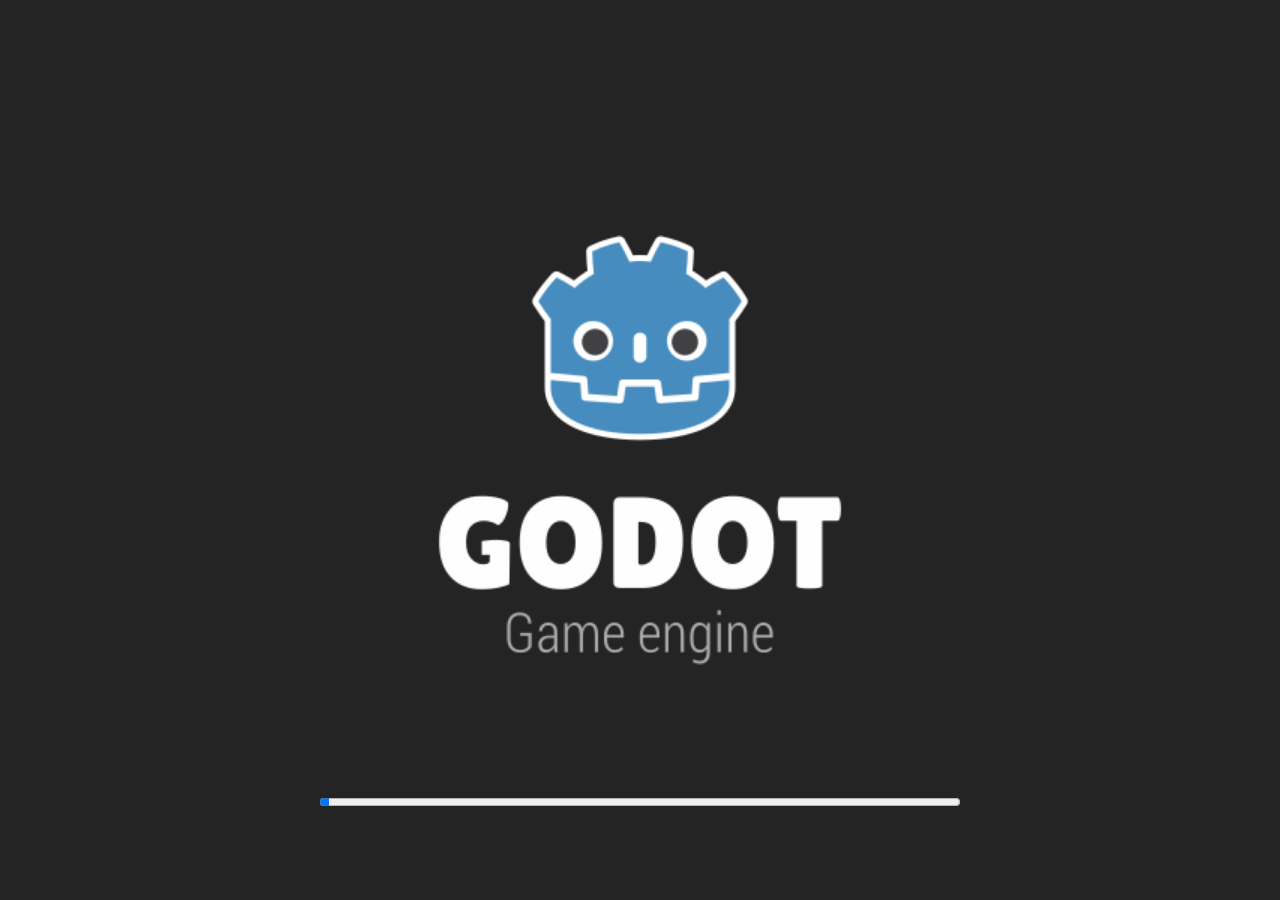
==== if-i-fits-i-sits/index.html @ 99f7f25c "Add If I Fits, I Sits: playable web build and privacy policy Puts the puzzle game on the site at /if" ====
<!DOCTYPE html>
<html lang="en">
	<head>
		<meta charset="utf-8">
		<meta name="viewport" content="width=device-width, user-scalable=no, initial-scale=1.0">
		<title>If I Fits, I Sits</title>
		<style>
html, body, #canvas {
	margin: 0;
	padding: 0;
	border: 0;
}

body {
	color: white;
	background-color: black;
	overflow: hidden;
	touch-action: none;
}

#canvas {
	display: block;
}

#canvas:focus {
	outline: none;
}

#status, #status-splash, #status-progress {
	position: absolute;
	left: 0;
	right: 0;
}

#status, #status-splash {
	top: 0;
	bottom: 0;
}

#status {
	background-color: #242424;
	display: flex;
	flex-direction: column;
	justify-content: center;
	align-items: center;
	visibility: hidden;
}

#status-splash {
	max-height: 100%;
	max-width: 100%;
	margin: auto;
}

#status-splash.show-image--false {
	display: none;
}

#status-splash.fullsize--true {
	height: 100%;
	width: 100%;
	object-fit: contain;
}

#status-splash.use-filter--false {
	image-rendering: pixelated;
}

#status-progress, #status-notice {
	display: none;
}

#status-progress {
	bottom: 10%;
	width: 50%;
	margin: 0 auto;
}

#status-notice {
	background-color: #5b3943;
	border-radius: 0.5rem;
	border: 1px solid #9b3943;
	color: #e0e0e0;
	font-family: 'Noto Sans', 'Droid Sans', Arial, sans-serif;
	line-height: 1.3;
	margin: 0 2rem;
	overflow: hidden;
	padding: 1rem;
	text-align: center;
	z-index: 1;
}
		</style>
		<link id="-gd-engine-icon" rel="icon" type="image/png" href="index.icon.png" />
<link rel="apple-touch-icon" href="index.apple-touch-icon.png"/>

	</head>
	<body>
		<canvas id="canvas">
			Your browser does not support the canvas tag.
		</canvas>

		<noscript>
			Your browser does not support JavaScript.
		</noscript>

		<div id="status">
			<img id="status-splash" class="show-image--true fullsize--true use-filter--true" src="index.png" alt="">
			<progress id="status-progress"></progress>
			<div id="status-notice"></div>
		</div>

		<script src="index.js"></script>
		<script>
const GODOT_CONFIG = {"args":[],"canvasResizePolicy":2,"emscriptenPoolSize":8,"ensureCrossOriginIsolationHeaders":true,"executable":"index","experimentalVK":false,"fileSizes":{"index.pck":552380,"index.wasm":37700666},"focusCanvas":true,"gdextensionLibs":[],"godotPoolSize":4};
const GODOT_THREADS_ENABLED = false;
const engine = new Engine(GODOT_CONFIG);

(function () {
	const statusOverlay = document.getElementById('status');
	const statusProgress = document.getElementById('status-progress');
	const statusNotice = document.getElementById('status-notice');

	let initializing = true;
	let statusMode = '';

	function setStatusMode(mode) {
		if (statusMode === mode || !initializing) {
			return;
		}
		if (mode === 'hidden') {
			statusOverlay.remove();
			initializing = false;
			return;
		}
		statusOverlay.style.visibility = 'visible';
		statusProgress.style.display = mode === 'progress' ? 'block' : 'none';
		statusNotice.style.display = mode === 'notice' ? 'block' : 'none';
		statusMode = mode;
	}

	function setStatusNotice(text) {
		while (statusNotice.lastChild) {
			statusNotice.removeChild(statusNotice.lastChild);
		}
		const lines = text.split('\n');
		lines.forEach((line) => {
			statusNotice.appendChild(document.createTextNode(line));
			statusNotice.appendChild(document.createElement('br'));
		});
	}

	function displayFailureNotice(err) {
		console.error(err);
		if (err instanceof Error) {
			setStatusNotice(err.message);
		} else if (typeof err === 'string') {
			setStatusNotice(err);
		} else {
			setStatusNotice('An unknown error occurred.');
		}
		setStatusMode('notice');
		initializing = false;
	}

	const missing = Engine.getMissingFeatures({
		threads: GODOT_THREADS_ENABLED,
	});

	if (missing.length !== 0) {
		if (GODOT_CONFIG['serviceWorker'] && GODOT_CONFIG['ensureCrossOriginIsolationHeaders'] && 'serviceWorker' in navigator) {
			let serviceWorkerRegistrationPromise;
			try {
				serviceWorkerRegistrationPromise = navigator.serviceWorker.getRegistration();
			} catch (err) {
				serviceWorkerRegistrationPromise = Promise.reject(new Error('Service worker registration failed.'));
			}
			// There's a chance that installing the service worker would fix the issue
			Promise.race([
				serviceWorkerRegistrationPromise.then((registration) => {
					if (registration != null) {
						return Promise.reject(new Error('Service worker already exists.'));
					}
					return registration;
				}).then(() => engine.installServiceWorker()),
				// For some reason, `getRegistration()` can stall
				new Promise((resolve) => {
					setTimeout(() => resolve(), 2000);
				}),
			]).then(() => {
				// Reload if there was no error.
				window.location.reload();
			}).catch((err) => {
				console.error('Error while registering service worker:', err);
			});
		} else {
			// Display the message as usual
			const missingMsg = 'Error\nThe following features required to run Godot projects on the Web are missing:\n';
			displayFailureNotice(missingMsg + missing.join('\n'));
		}
	} else {
		setStatusMode('progress');
		engine.startGame({
			'onProgress': function (current, total) {
				if (current > 0 && total > 0) {
					statusProgress.value = current;
					statusProgress.max = total;
				} else {
					statusProgress.removeAttribute('value');
					statusProgress.removeAttribute('max');
				}
			},
		}).then(() => {
			setStatusMode('hidden');
		}, displayFailureNotice);
	}
}());
		</script>
	</body>
</html>
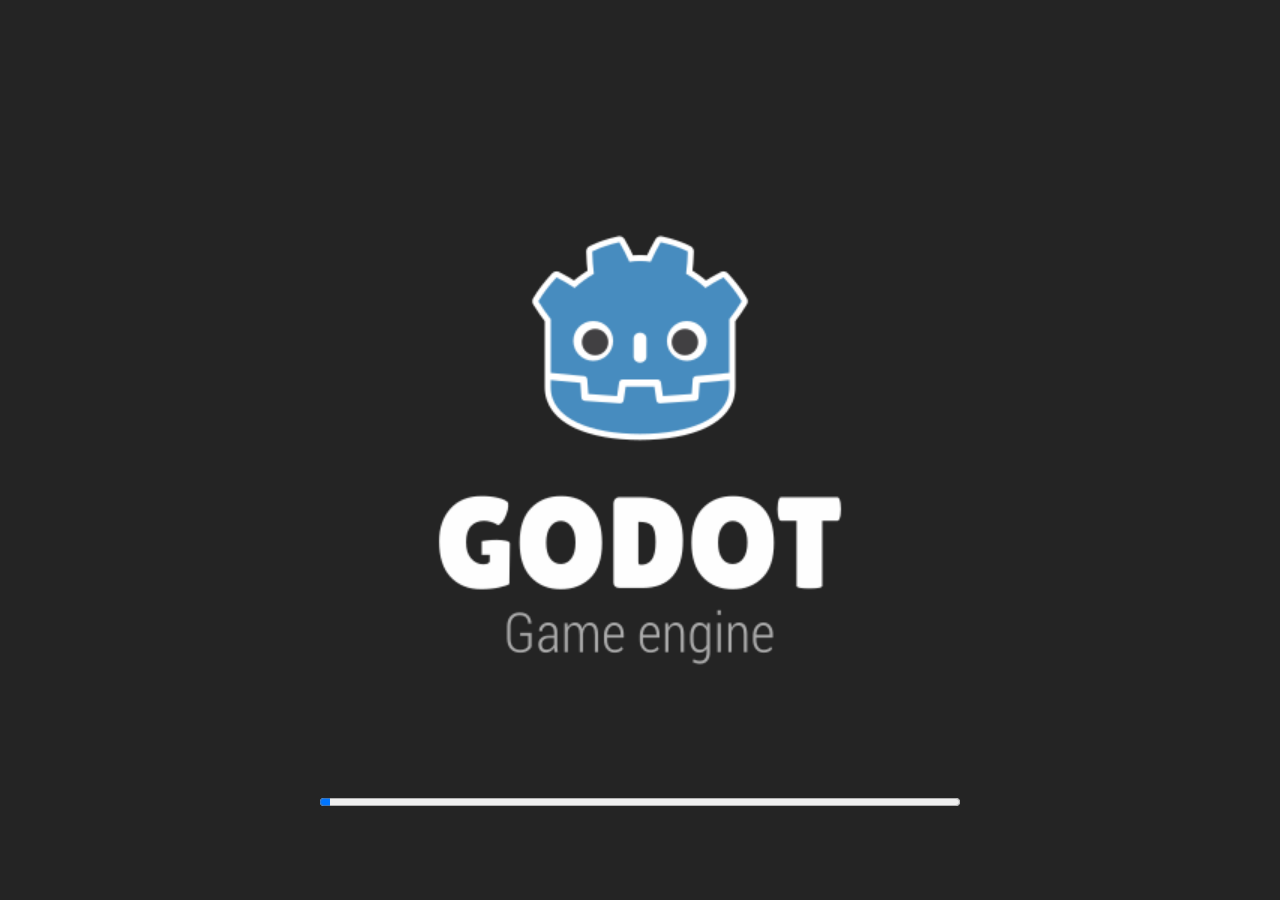
==== commit 548096cd: "Update If I Fits, I Sits to the current build Re-exports the game after an art pass on the cat and a" ====
--- a/if-i-fits-i-sits/index.html
+++ b/if-i-fits-i-sits/index.html
@@ -111,7 +111,7 @@
 
 		<script src="index.js"></script>
 		<script>
-const GODOT_CONFIG = {"args":[],"canvasResizePolicy":2,"emscriptenPoolSize":8,"ensureCrossOriginIsolationHeaders":true,"executable":"index","experimentalVK":false,"fileSizes":{"index.pck":552380,"index.wasm":37700666},"focusCanvas":true,"gdextensionLibs":[],"godotPoolSize":4};
+const GODOT_CONFIG = {"args":[],"canvasResizePolicy":2,"emscriptenPoolSize":8,"ensureCrossOriginIsolationHeaders":true,"executable":"index","experimentalVK":false,"fileSizes":{"index.pck":649308,"index.wasm":37700666},"focusCanvas":true,"gdextensionLibs":[],"godotPoolSize":4};
 const GODOT_THREADS_ENABLED = false;
 const engine = new Engine(GODOT_CONFIG);
 
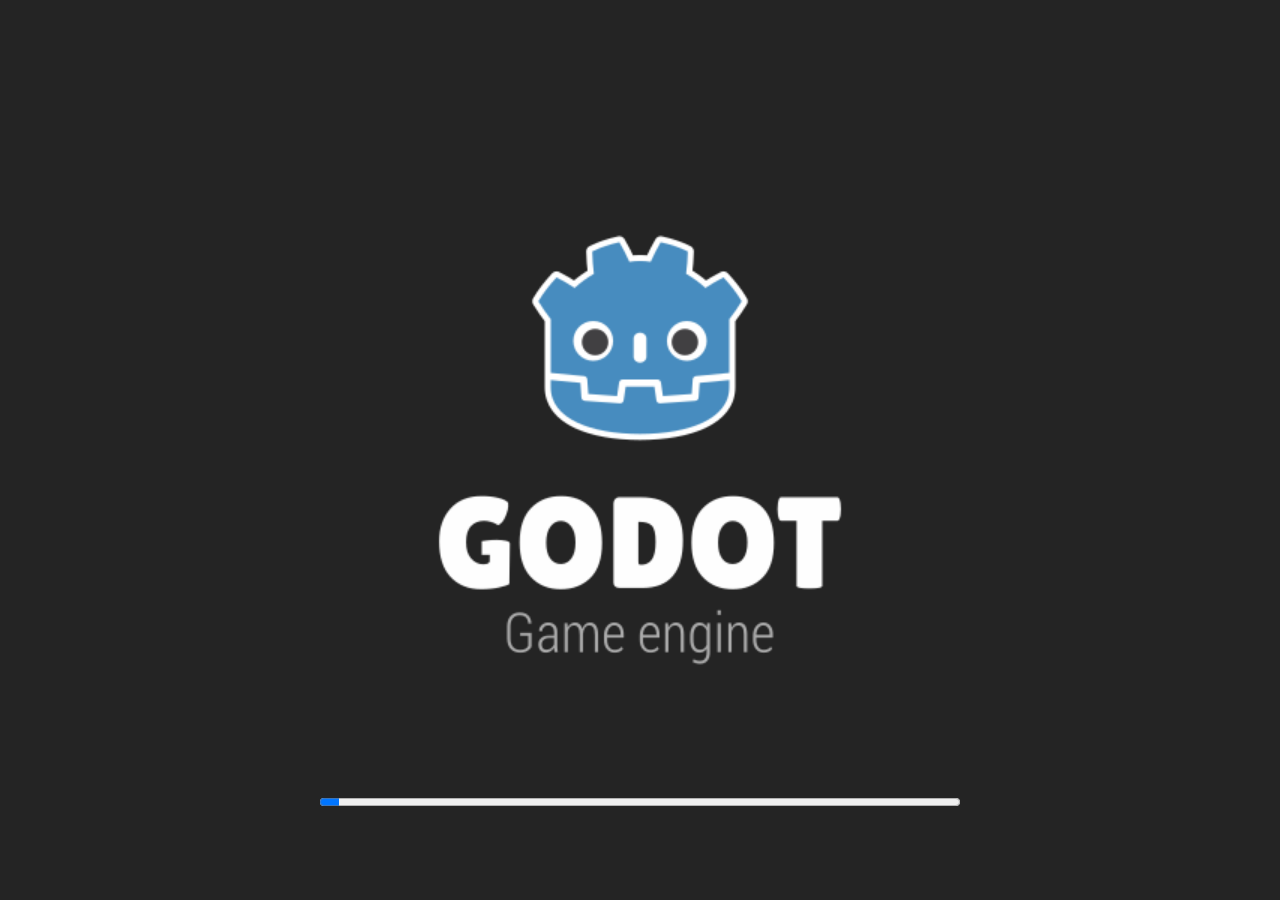
==== commit 6df646a9: "Update If I Fits, I Sits to the current build Redeploys the web export. The version on the site pred" ====
--- a/if-i-fits-i-sits/index.html
+++ b/if-i-fits-i-sits/index.html
@@ -111,7 +111,7 @@
 
 		<script src="index.js"></script>
 		<script>
-const GODOT_CONFIG = {"args":[],"canvasResizePolicy":2,"emscriptenPoolSize":8,"ensureCrossOriginIsolationHeaders":true,"executable":"index","experimentalVK":false,"fileSizes":{"index.pck":649308,"index.wasm":37700666},"focusCanvas":true,"gdextensionLibs":[],"godotPoolSize":4};
+const GODOT_CONFIG = {"args":[],"canvasResizePolicy":2,"emscriptenPoolSize":8,"ensureCrossOriginIsolationHeaders":true,"executable":"index","experimentalVK":false,"fileSizes":{"index.pck":1164188,"index.wasm":37700666},"focusCanvas":true,"gdextensionLibs":[],"godotPoolSize":4};
 const GODOT_THREADS_ENABLED = false;
 const engine = new Engine(GODOT_CONFIG);
 
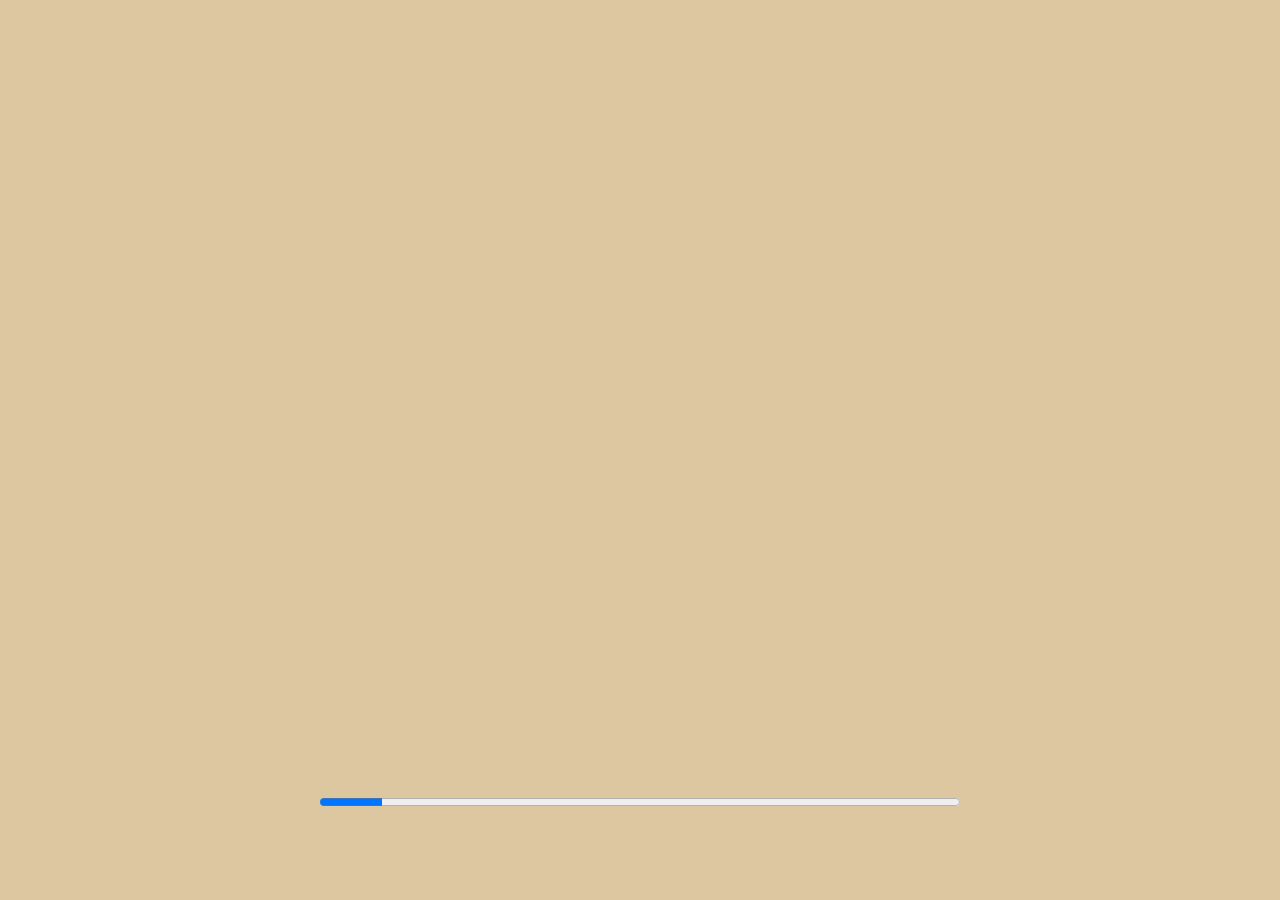
==== commit 0aa3e819: "If I Fits, I Sits web build: 1.0.17 Replaces the 18 September build: the painted cats and the cat-si" ====
--- a/if-i-fits-i-sits/index.html
+++ b/if-i-fits-i-sits/index.html
@@ -38,7 +38,7 @@
 }
 
 #status {
-	background-color: #242424;
+	background-color: #dcc7a0;
 	display: flex;
 	flex-direction: column;
 	justify-content: center;
@@ -104,14 +104,14 @@
 		</noscript>
 
 		<div id="status">
-			<img id="status-splash" class="show-image--true fullsize--true use-filter--true" src="index.png" alt="">
+			<img id="status-splash" class="show-image--false fullsize--true use-filter--true" src="index.png" alt="">
 			<progress id="status-progress"></progress>
 			<div id="status-notice"></div>
 		</div>
 
 		<script src="index.js"></script>
 		<script>
-const GODOT_CONFIG = {"args":[],"canvasResizePolicy":2,"emscriptenPoolSize":8,"ensureCrossOriginIsolationHeaders":true,"executable":"index","experimentalVK":false,"fileSizes":{"index.pck":1164188,"index.wasm":37700666},"focusCanvas":true,"gdextensionLibs":[],"godotPoolSize":4};
+const GODOT_CONFIG = {"args":[],"canvasResizePolicy":2,"emscriptenPoolSize":8,"ensureCrossOriginIsolationHeaders":true,"executable":"index","experimentalVK":false,"fileSizes":{"index.pck":4088160,"index.wasm":37700666},"focusCanvas":true,"gdextensionLibs":[],"godotPoolSize":4};
 const GODOT_THREADS_ENABLED = false;
 const engine = new Engine(GODOT_CONFIG);
 
